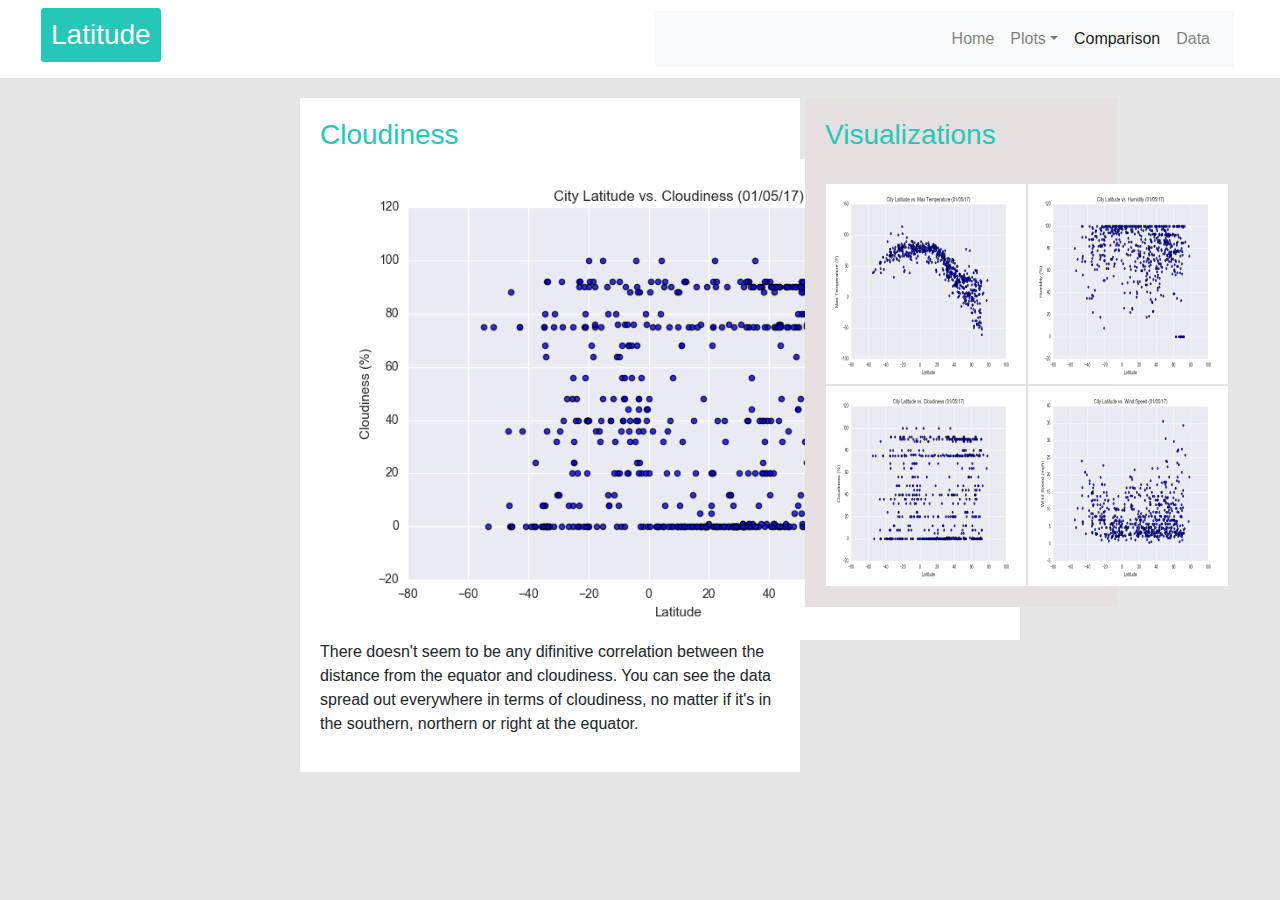
==== cloudiness.html @ 87c3db7e "more html pages" ====
<!DOCTYPE html>
<html lang="en-us">

<head>

  <meta charset="UTF-8">
  <title>Bootstrap Demo</title>

  <!-- Bring in our bootstrap stylesheet -->
  <link rel="stylesheet" href="https://stackpath.bootstrapcdn.com/bootstrap/4.3.1/css/bootstrap.min.css" integrity="sha384-ggOyR0iXCbMQv3Xipma34MD+dH/1fQ784/j6cY/iJTQUOhcWr7x9JvoRxT2MZw1T" crossorigin="anonymous">

  <link rel="stylesheet" href="style.css">
</head>

<body>
    <div class="navbar">
    <div class="container-fluid">
        
        <div class="row">
           <div class="col-md-6">
                <h3 class="h3">
                   Latitude
                </h3>
        </div>
            </div>
            <div class="col-md-6">
                <nav class="navbar navbar-expand-lg navbar-light bg-light static-top">
                        <ul class="navbar-nav ml-md-auto">
                            <li><a class="nav-link" href="index.html">Home</a>
                            </li>
                            <li class="nav-item dropdown">
                                 <a class="nav-link dropdown-toggle" href="http://example.com" id="navbarDropdownMenuLink" data-toggle="dropdown">Plots</a>
                                <div class="dropdown-menu dropdown-menu-right" aria-labelledby="navbarDropdownMenuLink">
                                     <a class="dropdown-item" href="temp.html">Max temp</a> <a class="dropdown-item" href="humidity.html">Humidity</a> 
                                     <a class="dropdown-item" href="cloudiness.html">Cloudiness</a> <a class="dropdown-item" href="wind.html">Wind Speed</a>
                                </div>
                            </li>
                            <li class="nav-item active">
                                <a class="nav-link" href="#">Comparison <span class="sr-only"></span></a>
                            </li>
                            <li>
                            <a class="nav-link" href="#">Data</a>
                           </li>
                        </ul>
                    </div>
                </nav>
            </div>
        </div>
        <div class="row">
           
            <div class="col-3, col-md-6">
                <div class="pbody">
                <h3 class="phead">
                    Cloudiness
                </h3>
                <img src="Visualizations/Fig3.png" alt="Latitude vs. Cloudiness" id="inImage"><br>
                <p>
                    There doesn't seem to be any difinitive correlation between the distance from the equator and cloudiness.  You can see the data spread out everywhere in terms
                    of cloudiness, no matter if it's in the southern, northern or right at the equator. 
                </p></div>
            </div>
           
            
            <div class= "col-3, col-md-6">
                <div class="smbody">
                <h3 class="phead">
                    Visualizations
                </h3><br>
                <table style="width:100%">
                    <tr>
                      <th><a href="temp.html"><img src="Visualizations/Fig1.png" alt="Latitude vs. Max Temperature" id="image"></a></th>
                      <td><a href="humidity.html"><img src="Visualizations/Fig2.png" alt="Latitude vs. Humidity" id="image"></a></td>
                    </tr>
                    <tr>
                      <th><a href="cloudiness.html"><img src="Visualizations/Fig3.png" alt="Latitude vs. Cloudiness" id="image"></a></th>
                      <td><a href="wind.html"><img src="Visualizations/Fig4.png" alt="Latitude vs. Wind Speed" id="image"></a></td>
                    </tr>
                </table>
            </div>
            </div>
        </div>
    </div>

    <script src="https://code.jquery.com/jquery-3.3.1.slim.min.js" integrity="sha384-q8i/X+965DzO0rT7abK41JStQIAqVgRVzpbzo5smXKp4YfRvH+8abtTE1Pi6jizo" crossorigin="anonymous"></script>
    <script src="https://cdnjs.cloudflare.com/ajax/libs/popper.js/1.14.7/umd/popper.min.js" integrity="sha384-UO2eT0CpHqdSJQ6hJty5KVphtPhzWj9WO1clHTMGa3JDZwrnQq4sF86dIHNDz0W1" crossorigin="anonymous"></script>
    <script src="https://stackpath.bootstrapcdn.com/bootstrap/4.3.1/js/bootstrap.min.js" integrity="sha384-JjSmVgyd0p3pXB1rRibZUAYoIIy6OrQ6VrjIEaFf/nJGzIxFDsf4x0xIM+B07jRM" crossorigin="anonymous"></script>
  </body>
  
  </html>
---- style.css ----
body {
    background: #e6e6e6;
  }

.navbar {
    
    background: #ffffff;
  }

.h3 {
    display: inline-block;
    padding: 10px;
    margin-right: 10px;
    margin-left: 10px;
    cursor: pointer;
    background: rgb(37, 199, 185);
    border-radius: 3px;
    color: white;
  }

.phead {
    color: rgb(37, 199, 185);
}

.pbody {
    display: inline-block;
    padding: 20px;
    margin-top: 20px;
    margin-left: 300px;
    background: white;
    width: 80%;
}

.smbody{
    display: inline-block;
    padding: 20px;
    margin-top: 20px;
    margin-left: 150px;
    margin-right: 250px;
    background: rgb(230, 225, 225);
    width: 50%;
}

.cbody{
    display: Inline-block;
    padding: 30px;
    margin-top: 20px;
    margin-left: 150px;
    margin-right: 150px;
    background: white;
    width: 90%;
}

#image {
    width: 200px;
    height: 200px;
    float:left;
  }

#inImage{
  width: 700px;
  heigh: 350px;
}

#h4{
    color:rgb(37, 199, 185)
}
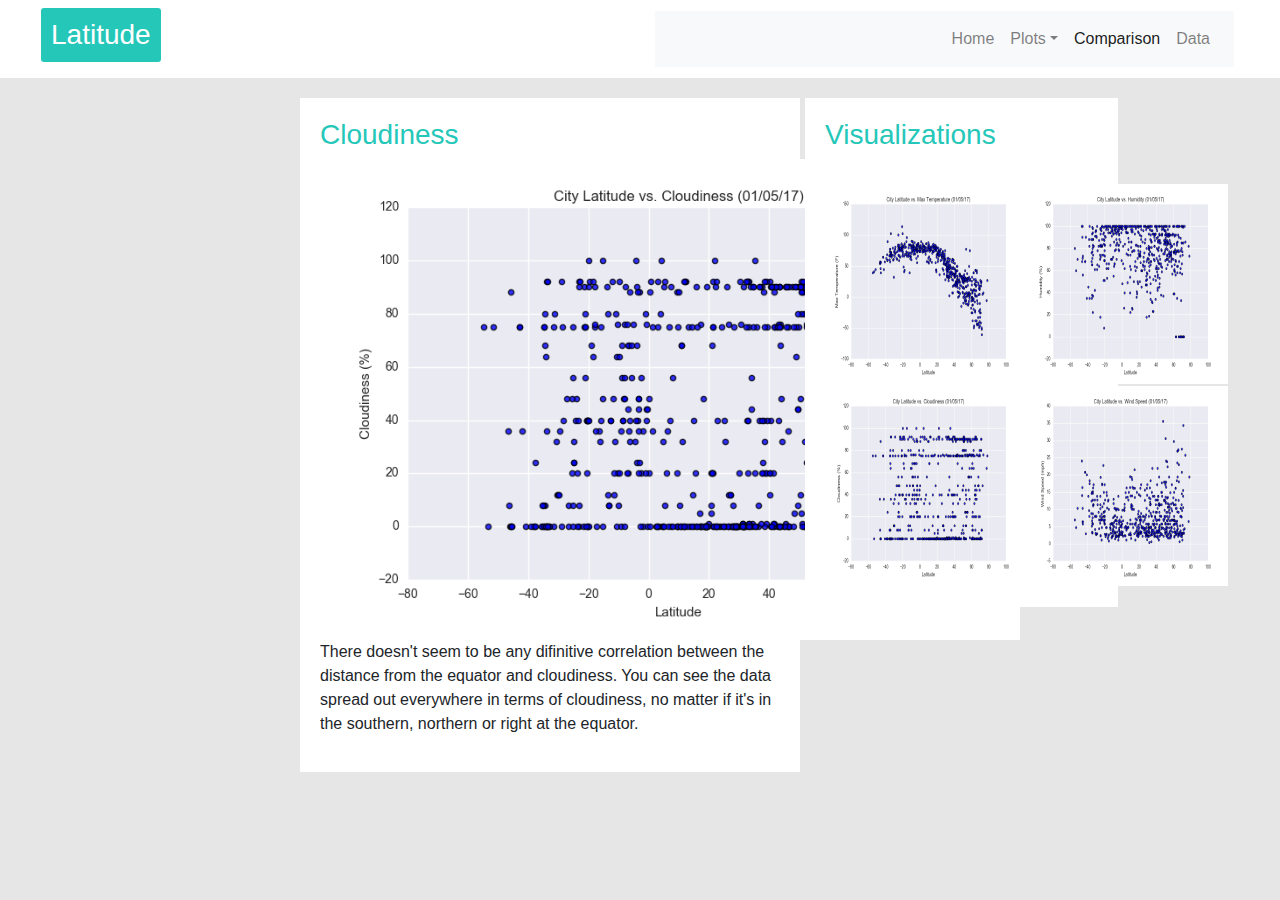
==== commit bcb21b37: "final homework changes" ====
--- a/cloudiness.html
+++ b/cloudiness.html
@@ -36,10 +36,10 @@
                                 </div>
                             </li>
                             <li class="nav-item active">
-                                <a class="nav-link" href="#">Comparison <span class="sr-only"></span></a>
+                                <a class="nav-link" href="comparison.html">Comparison <span class="sr-only"></span></a>
                             </li>
                             <li>
-                            <a class="nav-link" href="#">Data</a>
+                            <a class="nav-link" href="data.html">Data</a>
                            </li>
                         </ul>
                     </div>
--- a/style.css
+++ b/style.css
@@ -37,7 +37,7 @@
     margin-top: 20px;
     margin-left: 150px;
     margin-right: 250px;
-    background: rgb(230, 225, 225);
+    background: white;
     width: 50%;
 }
 
@@ -46,9 +46,19 @@
     padding: 30px;
     margin-top: 20px;
     margin-left: 150px;
-    margin-right: 150px;
+    
     background: white;
-    width: 90%;
+    width: 100%;
+}
+
+.dbody{
+  display: Inline-block;
+  padding: 30px;
+  margin-top: 20px;
+  margin-left: 100px;
+  margin-right: 100px;
+  background: white;
+  width: 100%;
 }
 
 #image {
